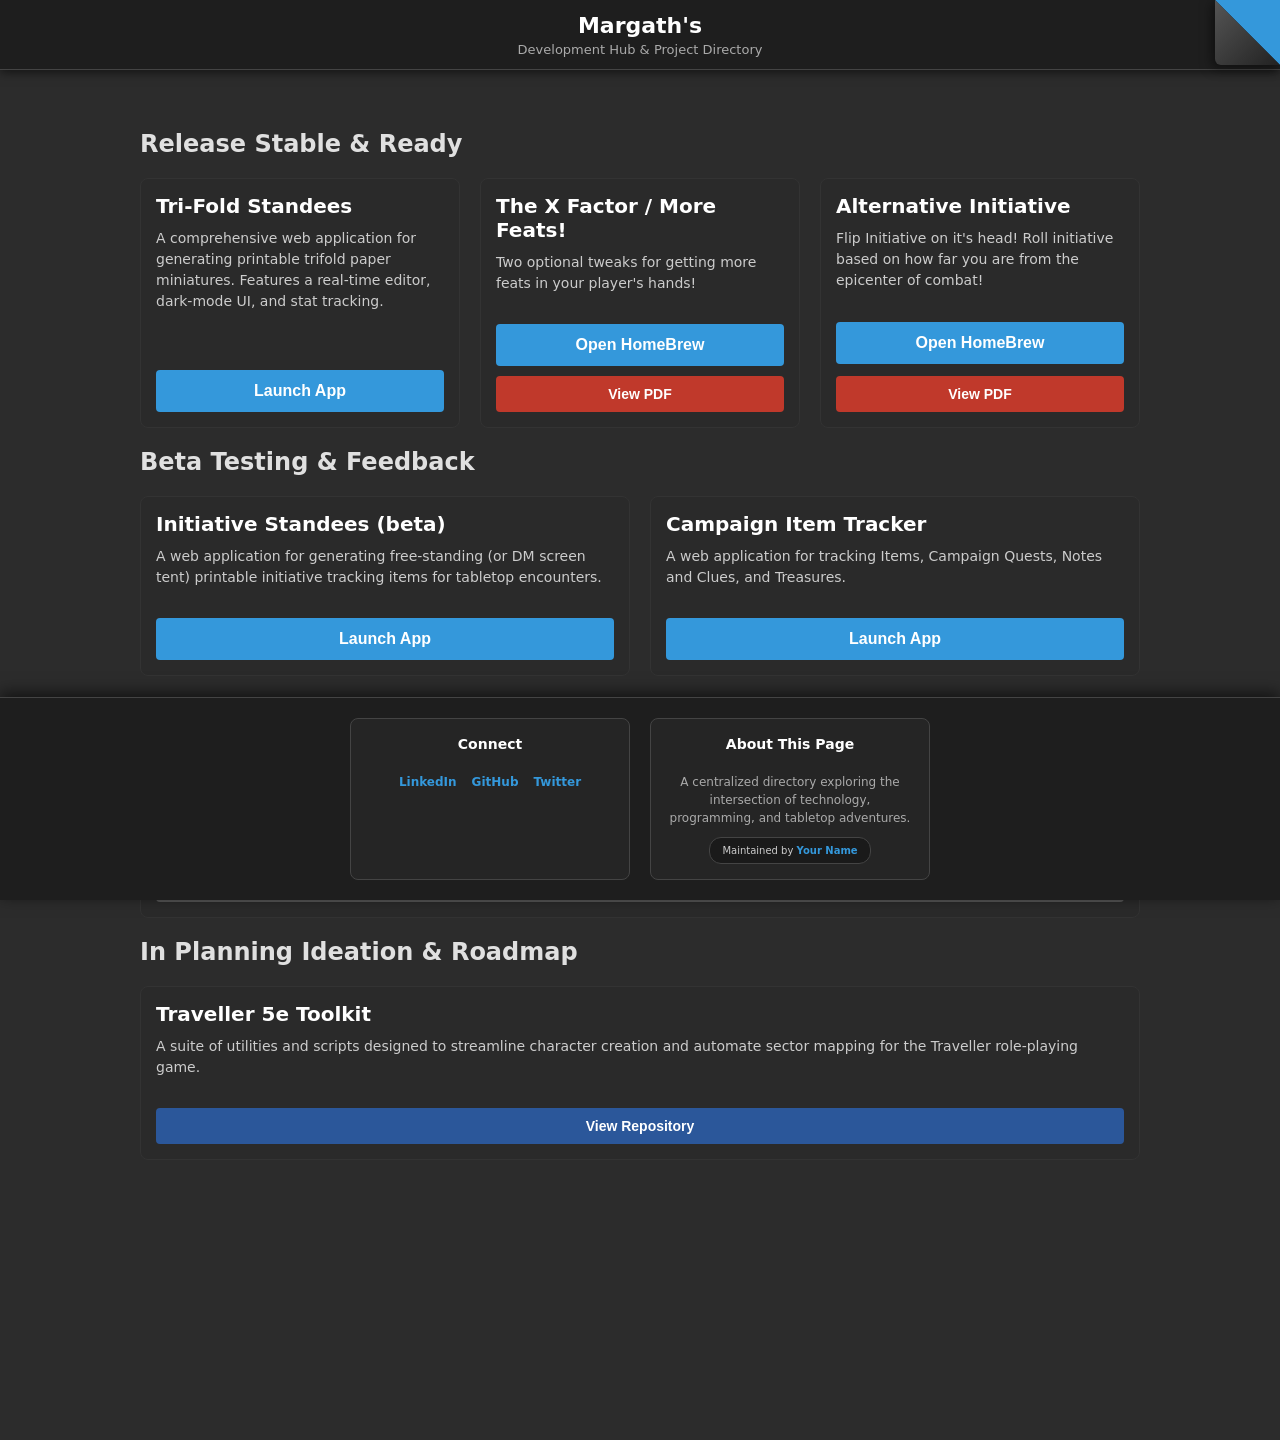
==== index.html @ d9f0ceb3 "Update PDF link for 'The X Factor' feature" ====
<!DOCTYPE html>
<html lang="en">
<head>
<meta charset="UTF-8">
<meta name="viewport" content="width=device-width, initial-scale=1.0">
<title>Projects Directory</title>
<link rel="stylesheet" href="style.css">
</head>
<body>
<a href="tools.html" class="page-curl" aria-label="Game Tools">
    <div class="curl-reveal">
        <span>Tools</span>
    </div>
    <div class="curl-flap"></div>
</a>
<header class="top-header">
    <div class="header-left">
    </div>
    
    <div class="header-titles">
        <h1>Margath's</h1>
        <p>Development Hub & Project Directory</p>
    </div>
    
    <div class="header-right">
    </div>
</header>

<div class="content-wrapper">
    <main class="main">
        <div class="status-section">
    <h2 class="status-header release-header">Release <span>Stable & Ready</span></h2>
    <div class="projects-grid">
        <div class="footer-block project-card">
            <div>
                <h2>Tri-Fold Standees</h2>
                <p>A comprehensive web application for generating printable trifold paper miniatures. Features a real-time editor, dark-mode UI, and stat tracking.</p>
            </div>
            <button class="primary" onclick="window.location.href='https://trifold.gameportal.win/'">Launch App</button>
        </div>
        
        <div class="footer-block project-card">
            <div>
                <h2>The X Factor / More Feats!</h2>
                <p>Two optional tweaks for getting more feats in your player's hands!</p>
            </div>
            <button class="primary" target="_blank" onclick="window.location.href='https://homebrewery.naturalcrit.com/share/rS9ggBRGFQz_'">Open HomeBrew</button>
            <button class="primary pdf-btn" onclick="window.open('pdf/Feat Hacks_ The X Factor & Even More Feats - The Homebrewery.pdf', '_blank')">View PDF</button>
        </div>

        <div class="footer-block project-card">
            <div>
                <h2>Alternative Initiative</h2>
                <p>Flip Initiative on it's head! Roll initiative based on how far you are from the epicenter of combat!</p>
            </div>
            <button class="primary" target="_blank" onclick="window.location.href='https://homebrewery.naturalcrit.com/share/d1U3A7jzAwYI'">Open HomeBrew</button>
            <button class="primary pdf-btn" onclick="window.open('/pdf/Alternative Initiative - The Homebrewery.pdf', '_blank')">View PDF</button>
        </div>
    </div>
</div>

<div class="status-section">
    <h2 class="status-header beta-header">Beta <span>Testing & Feedback</span></h2>
    <div class="projects-grid">
        <div class="footer-block project-card">
            <div>
                <h2>Initiative Standees (beta)</h2>
                <p>A web application for generating free-standing (or DM screen tent) printable initiative tracking items for tabletop encounters.</p>
            </div>
            <button class="primary" onclick="window.location.href='https://init-tents.gameportal.win/'">Launch App</button>
        </div>
        <div class="footer-block project-card">
            <div>
                <h2>Campaign Item Tracker</h2>
                <p>A web application for tracking Items, Campaign Quests, Notes and Clues, and Treasures.</p>
            </div>
            <button class="primary" onclick="window.location.href='https://init-tents.gameportal.win/'">Launch App</button>
        </div>
    </div>
</div>

<div class="status-section">
    <h2 class="status-header dev-header">In Development <span>Active Coding</span></h2>
    <div class="projects-grid">
        <div class="footer-block project-card">
            <div>
                <h2>Programming Sandbox</h2>
                <p>A live environment for testing out new scripts, programming language explorations, and managing various backend technology workflows.</p>
            </div>
            <button class="secondary" onclick="window.location.href='#'">Browse Code</button>
        </div>
    </div>
</div>

<div class="status-section">
    <h2 class="status-header plan-header">In Planning <span>Ideation & Roadmap</span></h2>
    <div class="projects-grid">
        <div class="footer-block project-card">
            <div>
                <h2>Traveller 5e Toolkit</h2>
                <p>A suite of utilities and scripts designed to streamline character creation and automate sector mapping for the Traveller role-playing game.</p>
            </div>
            <button class="primary word-btn" onclick="window.location.href='#'">View Repository</button>
        </div>
    </div>
</div>
    </main>
</div>

<footer class="credits-footer">
    <div class="footer-col">
        <div class="credits-box">
            <h3>Connect</h3>
            <div style="display: flex; gap: 15px; margin-top: 10px;">
                <a href="#">LinkedIn</a>
                <a href="#">GitHub</a>
                <a href="#">Twitter</a>
            </div>
        </div>
    </div>
    
    <div class="footer-col">
        <div class="credits-box">
            <h3>About This Page</h3>
            <p style="margin: 10px 0;">A centralized directory exploring the intersection of technology, programming, and tabletop adventures.</p>
            <div class="gemini-charm">Maintained by <span>Your Name</span></div>
        </div>
    </div>
</footer>

</body>
</html>
---- style.css ----
body {
    font-family: system-ui, -apple-system, sans-serif;
    margin: 0;
    display: flex;
    flex-direction: column;
    background-color: #2c2c2c;
    color: #e0e0e0;
}

/* Flexbox Header Setup */
.top-header {
    position: fixed;
    top: 0; left: 0; right: 0;
    height: 70px;
    background: #1e1e1e;
    display: flex;
    justify-content: space-between; 
    align-items: center;
    padding: 0 30px;
    box-shadow: 0 2px 10px rgba(0,0,0,0.6);
    z-index: 100;
    border-bottom: 1px solid #444;
    box-sizing: border-box;
}

.header-left, .header-right {
    flex: 1;
    display: flex;
}
.header-right {
    justify-content: flex-end;
}
.header-titles {
    flex: 2;
    text-align: center;
}
.header-titles h1 { margin: 0 0 4px 0; font-size: 22px; color: #fff; }
.header-titles p { margin: 0; font-size: 13px; color: #aaa; white-space: nowrap; }

/* Header Help Box */
.header-help {
    display: flex;
    flex-wrap: wrap; 
    gap: 10px;
    background: #252525;
    padding: 8px 15px;
    border-radius: 8px;
    border: 1px solid #444;
    font-size: 11px;
    color: #ccc;
}
.help-item { display: flex; align-items: center; gap: 6px; }
.help-icon {
    display: flex; align-items: center; justify-content: center;
    width: 20px; height: 20px; border-radius: 50%;
    color: white; font-weight: bold; font-size: 12px;
}
.icon-plus { background: #2ecc71; }
.icon-del { background: #e74c3c; font-size: 14px; }
.icon-copy { background: #3498db; }
.icon-paste { background: #f39c12; }

.header-qr {
    height: 50px;
    width: 50px;
    background: white;
    padding: 2px;
    border-radius: 4px;
    box-shadow: 0 2px 6px rgba(0,0,0,0.5);
    transition: transform 0.2s ease-in-out;
    transform-origin: top right;
    cursor: pointer;
}
.header-qr:hover {
    transform: scale(2.5); 
    z-index: 200;
}

/* Main Workspace styling */
.content-wrapper {
    margin-top: 70px; 
    display: flex;
    flex-direction: column;
    min-height: calc(100vh - 70px);
    align-items: center;
}

.main {
    flex-grow: 1;
    padding: 40px 40px 280px 40px; 
    display: flex;
    flex-direction: column;
    align-items: center;
    justify-content: flex-start;
    width: 100%;
    box-sizing: border-box;
}

.page {
    background: white;
    width: 8.5in;
    min-height: 11in;
    box-shadow: 0 4px 20px rgba(0,0,0,0.6);
    padding: 0.5in;
    box-sizing: border-box;
    display: flex;
    flex-wrap: wrap;
    align-content: flex-start;
    gap: 0.25in;
}

/* Pawn container & UI */
.pawn-wrapper {
    display: flex;
    flex-direction: column;
    position: relative;
    background: #f9f9f9;
    padding: 12px;
    border-radius: 6px;
    border: 1px solid #ddd;
    width: fit-content;
}

.action-group-left { position: absolute; top: -10px; left: -10px; display: flex; gap: 6px; z-index: 5; }
.action-group-right { position: absolute; top: -10px; right: -10px; z-index: 5; }

.circle-btn {
    color: white; border: none; border-radius: 50%; width: 24px; height: 24px;
    cursor: pointer; font-weight: bold; font-size: 14px; display: flex;
    align-items: center; justify-content: center; box-shadow: 0 2px 4px rgba(0,0,0,0.3);
    padding: 0; transition: background 0.2s;
}

.btn-dup { background: #2ecc71; } .btn-dup:hover { background: #27ae60; }
.btn-del { background: #e74c3c; font-size: 16px; } .btn-del:hover { background: #c0392b; }
.btn-copy { background: #3498db; font-size: 12px; } .btn-copy:hover { background: #2980b9; }
.btn-paste { background: #f39c12; font-size: 12px; } .btn-paste:hover { background: #d68910; }
.btn-paste:disabled { background: #95a5a6; cursor: not-allowed; box-shadow: none; }

.edit-toggle-btn {
    background: #e0e0e0; color: #333; border: 1px solid #ccc; border-radius: 4px;
    padding: 6px; margin-top: 8px; cursor: pointer; font-size: 12px;
    font-weight: bold; transition: background 0.2s;
}
.edit-toggle-btn:hover { background: #d0d0d0; }

.pawn-settings {
    display: flex; flex-direction: column; gap: 8px; margin-top: 8px;
    border-top: 1px dashed #ccc; padding-top: 8px;
}

.pawn-inputs { display: flex; gap: 5px; align-items: center; }
.pawn-inputs input {
    border: 1px solid #ccc; border-radius: 4px; font-size: 12px;
    background: white; color: black; height: 30px; box-sizing: border-box;
}
.input-name { flex-grow: 1; padding: 6px; }
.input-number { width: 40px; text-align: center; padding: 6px; }

/* Stats Grid */
.pawn-stats-grid {
    display: grid; grid-template-columns: repeat(4, 1fr); gap: 6px;
    background: #e8e8e8; padding: 8px; border-radius: 4px; border: 1px solid #ccc;
}
.pawn-stats-grid div { display: flex; flex-direction: column; }
.pawn-stats-grid label { font-size: 10px; font-weight: bold; color: #555; margin-bottom: 2px; }
.pawn-stats-grid input {
    width: 100%; padding: 4px; box-sizing: border-box;
    border: 1px solid #bbb; border-radius: 2px; font-size: 11px;
    background: white; color: black;
}

.pawn-options {
    display: flex; gap: 12px; align-items: center; font-size: 11px;
    color: #333; padding: 2px 0; flex-wrap: wrap;
}
.pawn-options label { display: flex; align-items: center; gap: 4px; cursor: pointer; }
.input-color { width: 22px; height: 22px; padding: 0; cursor: pointer; border: 1px solid #ccc; border-radius: 4px; box-sizing: border-box; }

/* Transform Sliders */
.pawn-controls {
    display: flex; flex-direction: column; gap: 4px; background: #eee;
    padding: 8px; border-radius: 4px; border: 1px solid #ccc;
}
.slider-group { display: flex; align-items: center; gap: 8px; font-size: 11px; color: #333; font-weight: bold; }
.slider-group label { width: 45px; }
.slider-group input[type="range"] { flex-grow: 1; cursor: pointer; margin: 0; }

.reset-slider-btn {
    background: #dcdcdc; color: #333; border: 1px solid #b0b0b0; border-radius: 4px;
    cursor: pointer; font-size: 12px; padding: 2px 6px; display: flex;
    align-items: center; justify-content: center; transition: background 0.2s;
}
.reset-slider-btn:hover { background: #c0c0c0; }

/* Generic Buttons */
button.primary {
    background: #3498db; color: white; border: none; padding: 12px; cursor: pointer;
    font-size: 16px; border-radius: 4px; font-weight: bold; width: 100%; box-sizing: border-box;
}
button.primary:hover { background: #2980b9; }

button.primary.word-btn { background: #2b579a; font-size: 14px; padding: 10px;}
button.primary.word-btn:hover { background: #1a3c6d; }

button.primary.odt-btn { background: #8e44ad; font-size: 14px; padding: 10px;}
button.primary.odt-btn:hover { background: #6c3483; }

button.secondary {
    background: #555; color: white; border: none; padding: 10px; cursor: pointer;
    font-size: 14px; border-radius: 4px; font-weight: bold; box-sizing: border-box;
}
button.secondary:hover { background: #666; }

select {
    width: 100%; padding: 10px; border-radius: 4px; border: 1px solid #555;
    background: #1e1e1e; color: white; box-sizing: border-box; cursor: pointer;
}
.btn-row { display: flex; gap: 10px; width: 100%; }
.btn-row button { flex: 1; }
.export-col { display: flex; flex-direction: column; gap: 8px; width: 100%; }

/* Floating Footer Layout */
.credits-footer {
    position: fixed;
    bottom: 0; left: 0; right: 0;
    display: flex;
    gap: 20px;
    width: 100%;
    padding: 20px 40px;
    background: #1e1e1e;
    border-top: 1px solid #444;
    box-shadow: 0 -4px 15px rgba(0,0,0,0.6);
    justify-content: center;
    align-items: stretch;
    z-index: 100;
    box-sizing: border-box;
    flex-wrap: wrap;
    max-height: 280px;
    overflow-y: auto;
}

.footer-col {
    display: flex;
    flex-direction: column;
    gap: 15px;
    flex: 1;
    min-width: 180px;
    max-width: 280px;
}

.footer-block {
    background: #2a2a2a;
    padding: 15px;
    border-radius: 8px;
    border: 1px solid #333;
    display: flex;
    flex-direction: column;
    gap: 10px;
    height: 100%;
    box-sizing: border-box;
}
.footer-block label { font-weight: bold; color: #fff; font-size: 13px; }

.credits-box {
    background: #252525;
    padding: 15px;
    border-radius: 8px;
    border: 1px solid #444;
    font-size: 12px;
    color: #aaa;
    line-height: 1.5;
    text-align: center;
    height: 100%;
    box-sizing: border-box;
    display: flex;
    flex-direction: column;
    align-items: center;
}
.credits-box h3 { margin: 0 0 8px 0; font-size: 14px; color: #fff; }
.credits-box a { color: #3498db; text-decoration: none; font-weight: bold; }
.credits-box a:hover { text-decoration: underline; color: #5dade2; }
.credits-box .tip-jar { display: inline-block; margin-top: 8px; padding: 6px 12px; background: #e67e22; color: white; border-radius: 4px; text-decoration: none; font-weight: bold; }
.credits-box .tip-jar:hover { background: #d35400; text-decoration: none; }

.gemini-charm {
    margin-top: auto;
    display: inline-block;
    background: #1a1a1a;
    padding: 5px 12px;
    border-radius: 12px;
    font-size: 10px;
    border: 1px solid #444;
    color: #ccc;
}
.gemini-charm span { color: #3498db; font-weight: bold; }

/* --- NEW DIRECTORY GRID STYLES --- */
.projects-grid {
    display: grid;
    grid-template-columns: repeat(auto-fit, minmax(300px, 1fr));
    gap: 20px;
    width: 100%;
    max-width: 1000px;
    margin-top: 20px;
}

.project-card {
    transition: transform 0.2s ease, box-shadow 0.2s ease;
    justify-content: space-between;
}

.project-card:hover {
    transform: translateY(-5px);
    box-shadow: 0 8px 20px rgba(0,0,0,0.8);
    border-color: #555;
}

.project-card h2 {
    margin: 0 0 10px 0;
    color: #fff;
    font-size: 20px;
}

.project-card p {
    color: #ccc;
    font-size: 14px;
    line-height: 1.5;
    margin: 0 0 20px 0;
}

/* --- RESPONSIVE BREAKPOINTS --- */
@media (max-width: 768px) {
    .top-header {
        padding: 0 15px;
    }
    
    .header-titles h1 {
        font-size: 18px;
    }
    
    .header-titles p {
        font-size: 11px;
    }

    /* Hide the extra header buttons on small screens to save space */
    .header-help {
        display: none; 
    }

    .projects-grid {
        grid-template-columns: 1fr; /* Stack the project cards */
        gap: 15px;
    }

    /* Un-fix the footer so it doesn't take up the whole screen on mobile */
    .credits-footer {
        position: static;
        flex-direction: column;
        padding: 20px;
        max-height: none;
        box-shadow: none;
        border-top: 1px solid #444;
    }
    
    .footer-col {
        max-width: 100%;
    }

    /* Adjust main padding since footer is no longer fixed at the bottom */
    .main {
        padding: 20px 20px 40px 20px;
    }
}
/* --- CONTACT SUBCARDS --- */
.subcards-section {
    width: 100%;
    max-width: 1000px;
    margin-top: 40px;
    border-top: 1px dashed #444;
    padding-top: 30px;
}

.subcards-section h3 {
    color: #fff;
    margin: 0 0 20px 0;
    font-size: 18px;
}

.subcard-grid {
    display: grid;
    grid-template-columns: repeat(auto-fit, minmax(200px, 1fr));
    gap: 15px;
}

/* Base Subcard Styling */
.subcard {
    background: #252525;
    border: 1px solid #333;
    border-radius: 8px;
    padding: 15px;
    display: flex;
    align-items: center;
    gap: 15px;
    text-decoration: none;
    color: #ccc;
    transition: transform 0.2s ease, background 0.2s ease, border-color 0.2s ease;
}

.subcard:hover {
    transform: translateY(-3px);
    background: #2a2a2a;
}

/* Icon Block Styling */
.subcard-icon {
    display: flex;
    align-items: center;
    justify-content: center;
    width: 40px;
    height: 40px;
    border-radius: 8px;
    color: white;
    font-weight: bold;
    font-size: 20px;
}

.subcard-content h4 {
    margin: 0 0 4px 0;
    color: #fff;
    font-size: 16px;
}

.subcard-content p {
    margin: 0;
    font-size: 12px;
}

/* Brand Specific Colors & Hover Effects */
.github-card:hover { border-color: #ffffff; }
.github-card .subcard-icon { background: #333; }

.linkedin-card:hover { border-color: #0077b5; }
.linkedin-card .subcard-icon { background: #0077b5; }

/* Using the green from your original icon-plus class */
.email-card:hover { border-color: #2ecc71; }
.email-card .subcard-icon { background: #2ecc71; }
/* --- PAGE CURL EFFECT --- */
.page-curl {
    position: fixed;
    top: 0;
    right: 0;
    width: 65px;
    height: 65px;
    z-index: 10000; /* Ensures it sits above your header */
    transition: width 0.3s ease, height 0.3s ease;
    text-decoration: none;
    /* Applies a shadow to the custom clipped shapes */
    filter: drop-shadow(-3px 3px 6px rgba(0,0,0,0.5)); 
}

.page-curl:hover {
    width: 140px;
    height: 140px;
}

/* The colorful layer hiding underneath */
.curl-reveal {
    position: absolute;
    top: 0;
    right: 0;
    width: 100%;
    height: 100%;
    background: #3498db; /* Uses your primary button blue */
    /* Slices the div into a top-right triangle */
    clip-path: polygon(0 0, 100% 0, 100% 100%);
    transition: background 0.3s ease;
}

.page-curl:hover .curl-reveal {
    background: #2980b9; /* Darkens slightly on hover */
}

/* The text inside the fold */
.curl-reveal span {
    position: absolute;
    top: 10px;
    right: 5px;
    color: white;
    font-weight: bold;
    font-size: 12px;
    text-transform: uppercase;
    letter-spacing: 1px;
    transform: rotate(45deg);
    opacity: 0;
    transition: opacity 0.2s ease, top 0.3s ease, right 0.3s ease, font-size 0.3s ease;
}

.page-curl:hover .curl-reveal span {
    opacity: 1;
    top: 45px;
    right: 20px;
    font-size: 18px;
}

/* The "back" of the folded paper */
.curl-flap {
    position: absolute;
    top: 0;
    right: 0;
    width: 100%;
    height: 100%;
    /* Dark gradient to simulate lighting on the back of the peel */
    background: linear-gradient(135deg, #555 0%, #222 100%); 
    /* Slices the div into the opposing bottom-left triangle */
    clip-path: polygon(0 0, 100% 100%, 0 100%);
    border-bottom-left-radius: 6px; /* Softens the sharp folded tip */
}
    /* Custom Grid for the Business Card Interface */
    .projects-grid {
        display: grid;
        grid-template-columns: repeat(auto-fit, minmax(300px, 1fr));
        gap: 20px;
        width: 100%;
        max-width: 1000px;
        margin-top: 20px;
    }

    .project-card {
        /* Inherits from your .footer-block, with added hover effects */
        transition: transform 0.2s ease, box-shadow 0.2s ease;
        justify-content: space-between;
    }

    .project-card:hover {
        transform: translateY(-5px);
        box-shadow: 0 8px 20px rgba(0,0,0,0.8);
        border-color: #555;
    }

    .project-card h2 {
        margin: 0 0 10px 0;
        color: #fff;
        font-size: 20px;
    }

    .project-card p {
        color: #ccc;
        font-size: 14px;
        line-height: 1.5;
        margin: 0 0 20px 0;
    }
/* --- PAGE CURL EFFECT --- */
.page-curl {
    position: fixed;
    top: 0;
    right: 0;
    width: 65px;
    height: 65px;
    z-index: 10000; /* Ensures it sits above your header */
    transition: width 0.3s ease, height 0.3s ease;
    text-decoration: none;
    /* Applies a shadow to the custom clipped shapes */
    filter: drop-shadow(-3px 3px 6px rgba(0,0,0,0.5)); 
}

.page-curl:hover {
    width: 140px;
    height: 140px;
}

/* The colorful layer hiding underneath */
.curl-reveal {
    position: absolute;
    top: 0;
    right: 0;
    width: 100%;
    height: 100%;
    background: #3498db; /* Uses your primary button blue */
    /* Slices the div into a top-right triangle */
    clip-path: polygon(0 0, 100% 0, 100% 100%);
    transition: background 0.3s ease;
}

.page-curl:hover .curl-reveal {
    background: #2980b9; /* Darkens slightly on hover */
}

/* The text inside the fold */
.curl-reveal span {
    position: absolute;
    top: 10px;
    right: 5px;
    color: white;
    font-weight: bold;
    font-size: 12px;
    text-transform: uppercase;
    letter-spacing: 1px;
    transform: rotate(45deg);
    opacity: 0;
    transition: opacity 0.2s ease, top 0.3s ease, right 0.3s ease, font-size 0.3s ease;
}

.page-curl:hover .curl-reveal span {
    opacity: 1;
    top: 45px;
    right: 20px;
    font-size: 18px;
}

/* The "back" of the folded paper */
.curl-flap {
    position: absolute;
    top: 0;
    right: 0;
    width: 100%;
    height: 100%;
    /* Dark gradient to simulate lighting on the back of the peel */
    background: linear-gradient(135deg, #555 0%, #222 100%); 
    /* Slices the div into the opposing bottom-left triangle */
    clip-path: polygon(0 0, 100% 100%, 0 100%);
    border-bottom-left-radius: 6px; /* Softens the sharp folded tip */
}
/* PDF Button Styling */
button.primary.pdf-btn { 
    background: #c0392b; 
    font-size: 14px; 
    padding: 10px;
}

button.primary.pdf-btn:hover { 
    background: #922b21; 
}

/* Print Settings */
@media print {
    @page { margin: 0.5in; size: letter portrait; }
    body { background: white; height: auto; }
    .top-header { display: none !important; }
    .content-wrapper { margin-top: 0; display: block; height: auto; overflow: visible; }
    .main { padding: 0; overflow: visible; display: block; }
    .page { box-shadow: none; width: 100%; height: auto; min-height: 0; padding: 0; display: block; }
    .pawn-wrapper { display: inline-block; margin: 0 0.25in 0.25in 0; padding: 0; border: none; background: transparent; page-break-inside: avoid; }
    .action-group-left, .action-group-right, .edit-toggle-btn, .pawn-settings, .credits-footer { display: none !important; }
}
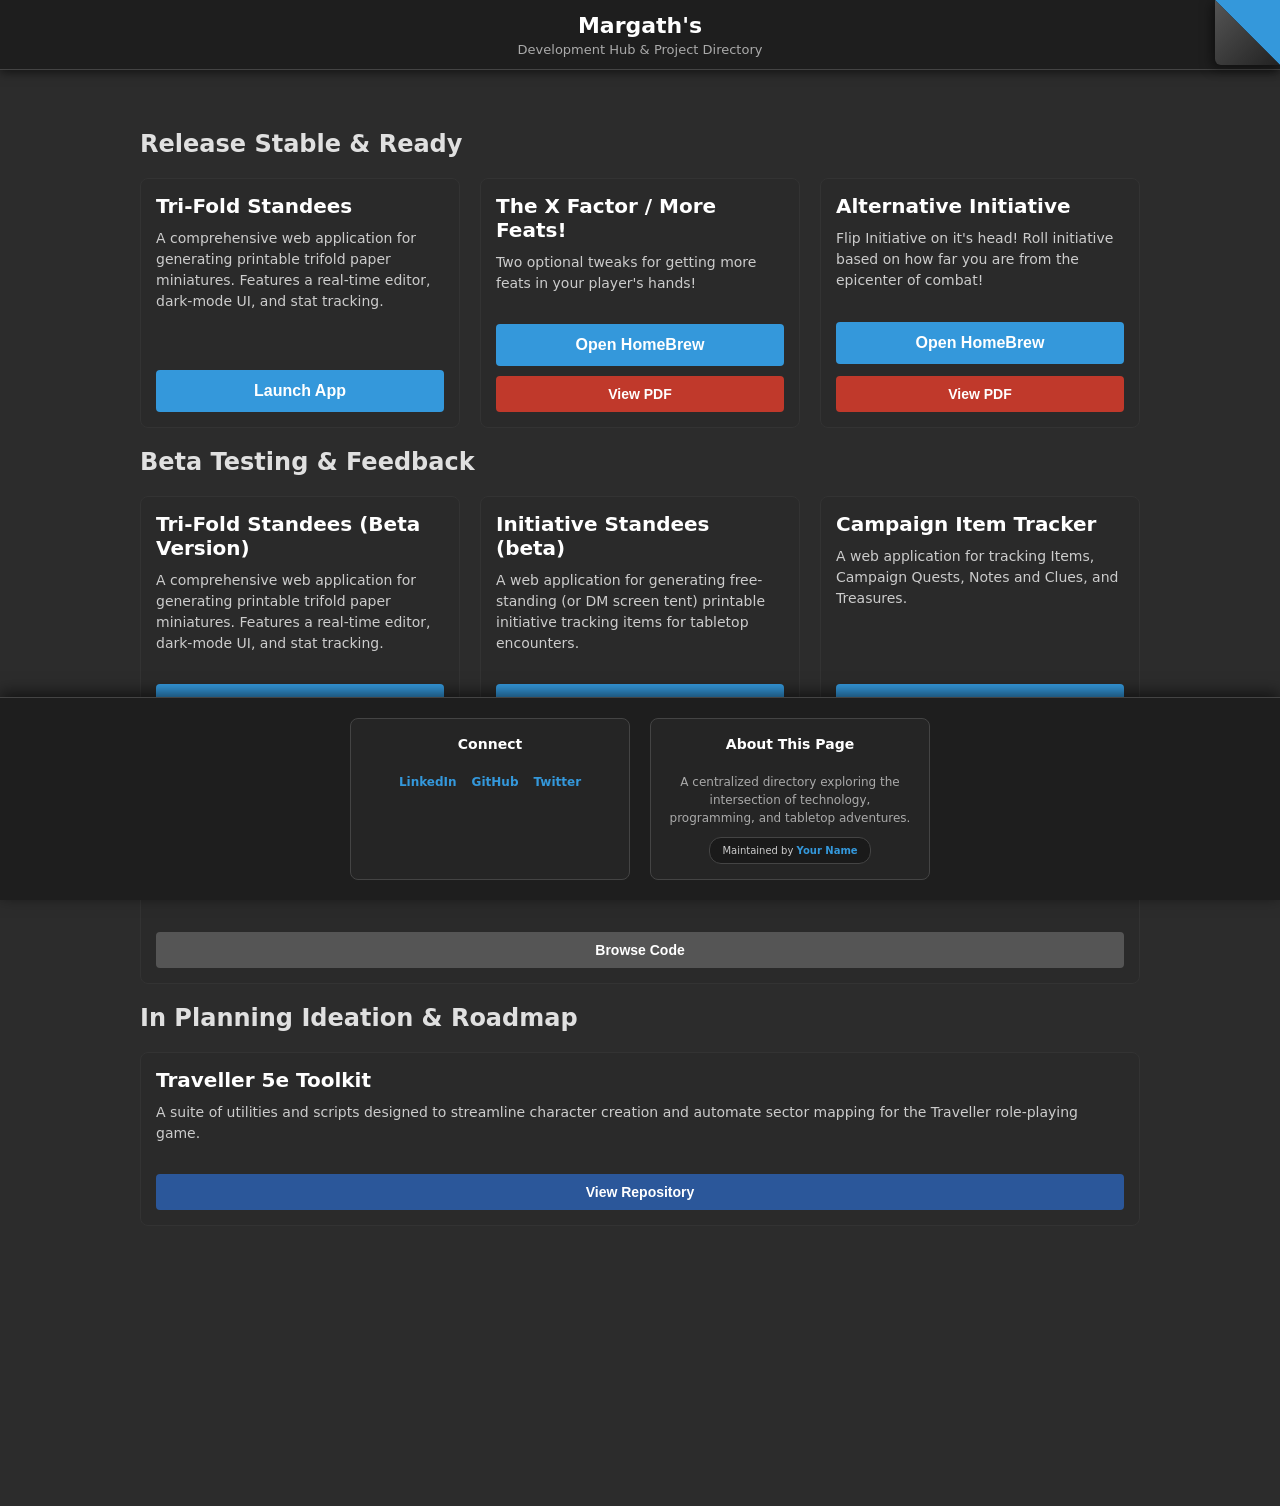
==== commit 6d41b247: "Add Tri-Fold Standees project card to beta section of index.html Added a new project card for Tri-Fo" ====
--- a/index.html
+++ b/index.html
@@ -62,6 +62,14 @@
 <div class="status-section">
     <h2 class="status-header beta-header">Beta <span>Testing & Feedback</span></h2>
     <div class="projects-grid">
+        <div class="footer-block project-card">
+            <div>
+                <h2>Tri-Fold Standees (Beta Version)</h2>
+                <p>A comprehensive web application for generating printable trifold paper miniatures. Features a real-time editor, dark-mode UI, and stat tracking.</p>
+            </div>
+            <button class="primary" onclick="window.location.href='https://trifold.gameportal.win/beta/'">Launch App</button>
+        </div>
+
         <div class="footer-block project-card">
             <div>
                 <h2>Initiative Standees (beta)</h2>
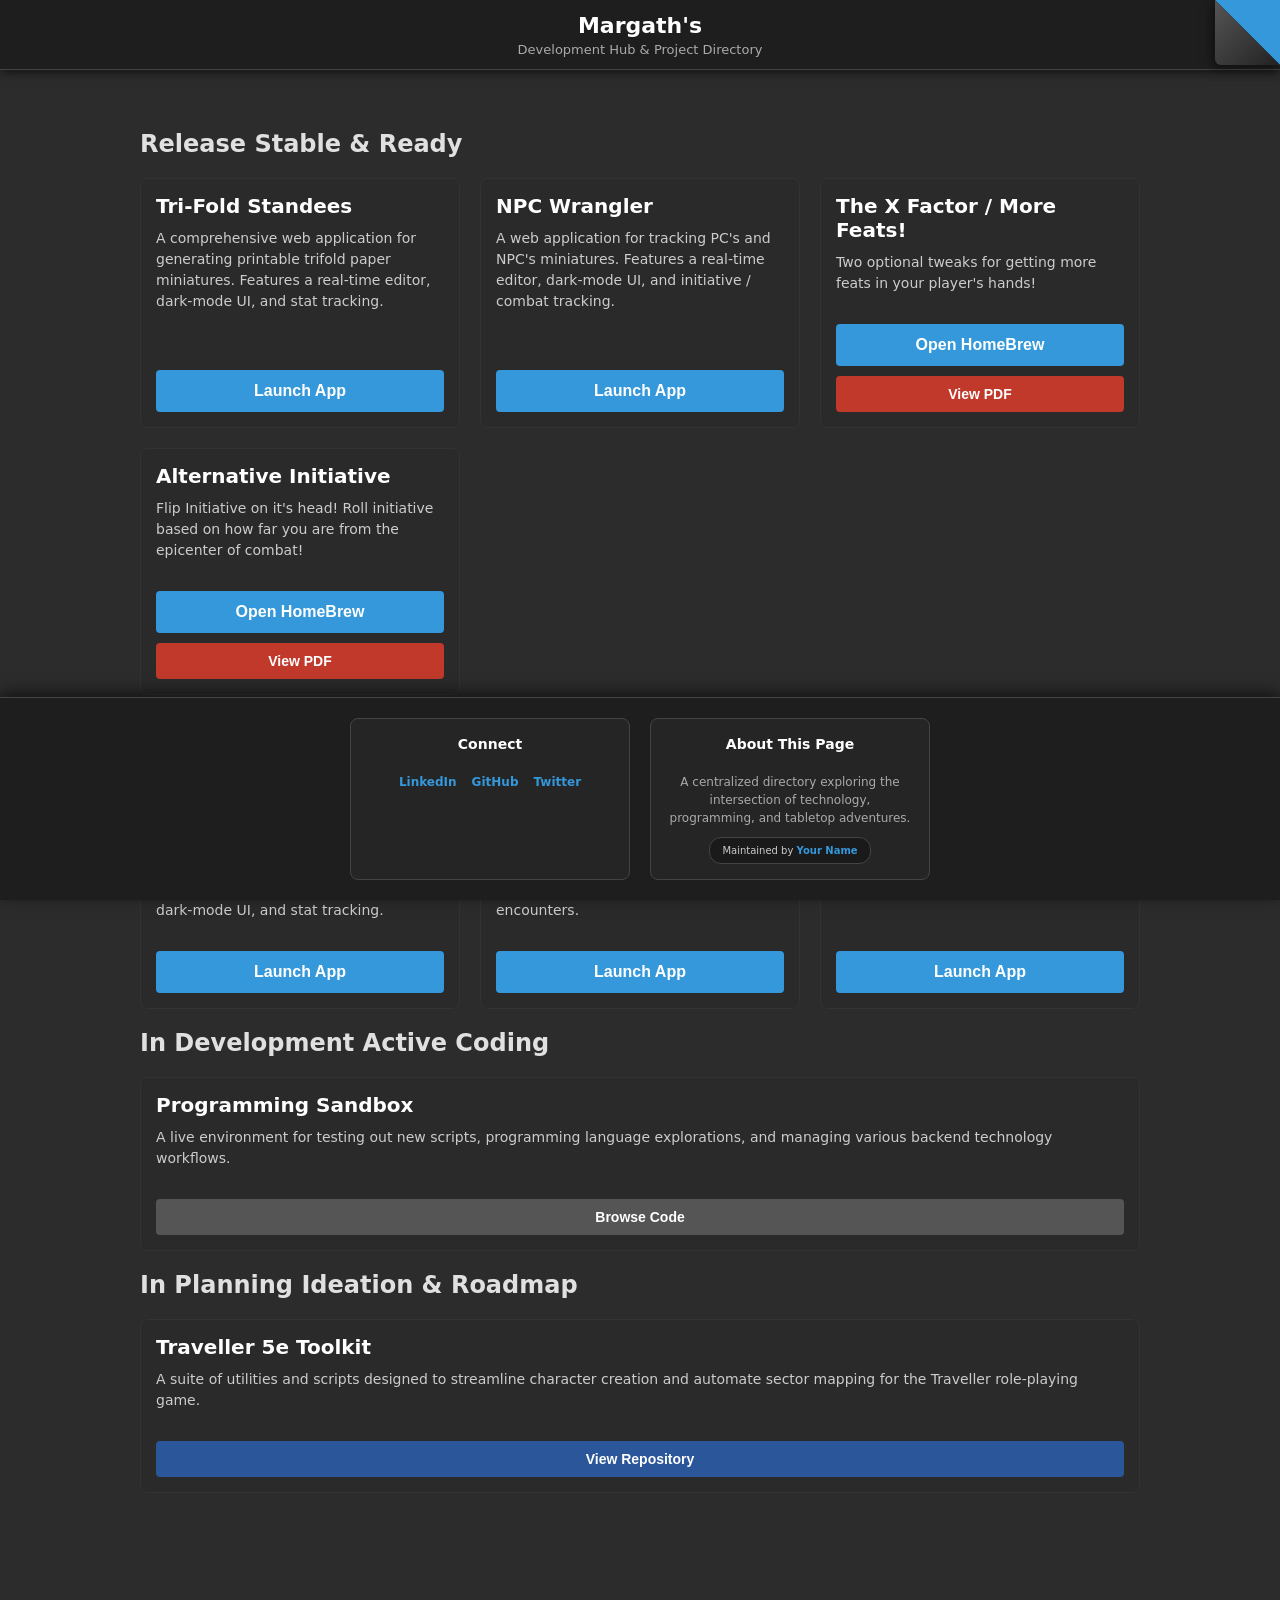
==== commit 970aa873: "Update index.html for NPC Wrangling." ====
--- a/index.html
+++ b/index.html
@@ -37,6 +37,14 @@
                 <p>A comprehensive web application for generating printable trifold paper miniatures. Features a real-time editor, dark-mode UI, and stat tracking.</p>
             </div>
             <button class="primary" onclick="window.location.href='https://trifold.gameportal.win/'">Launch App</button>
+        </div>
+        
+        <div class="footer-block project-card">
+            <div>
+                <h2>NPC Wrangler</h2>
+                <p>A web application for tracking PC's and NPC's miniatures. Features a real-time editor, dark-mode UI, and initiative / combat tracking.</p>
+            </div>
+            <button class="primary" onclick="window.location.href='https://npc-wrangler.gameportal.win/'">Launch App</button>
         </div>
         
         <div class="footer-block project-card">
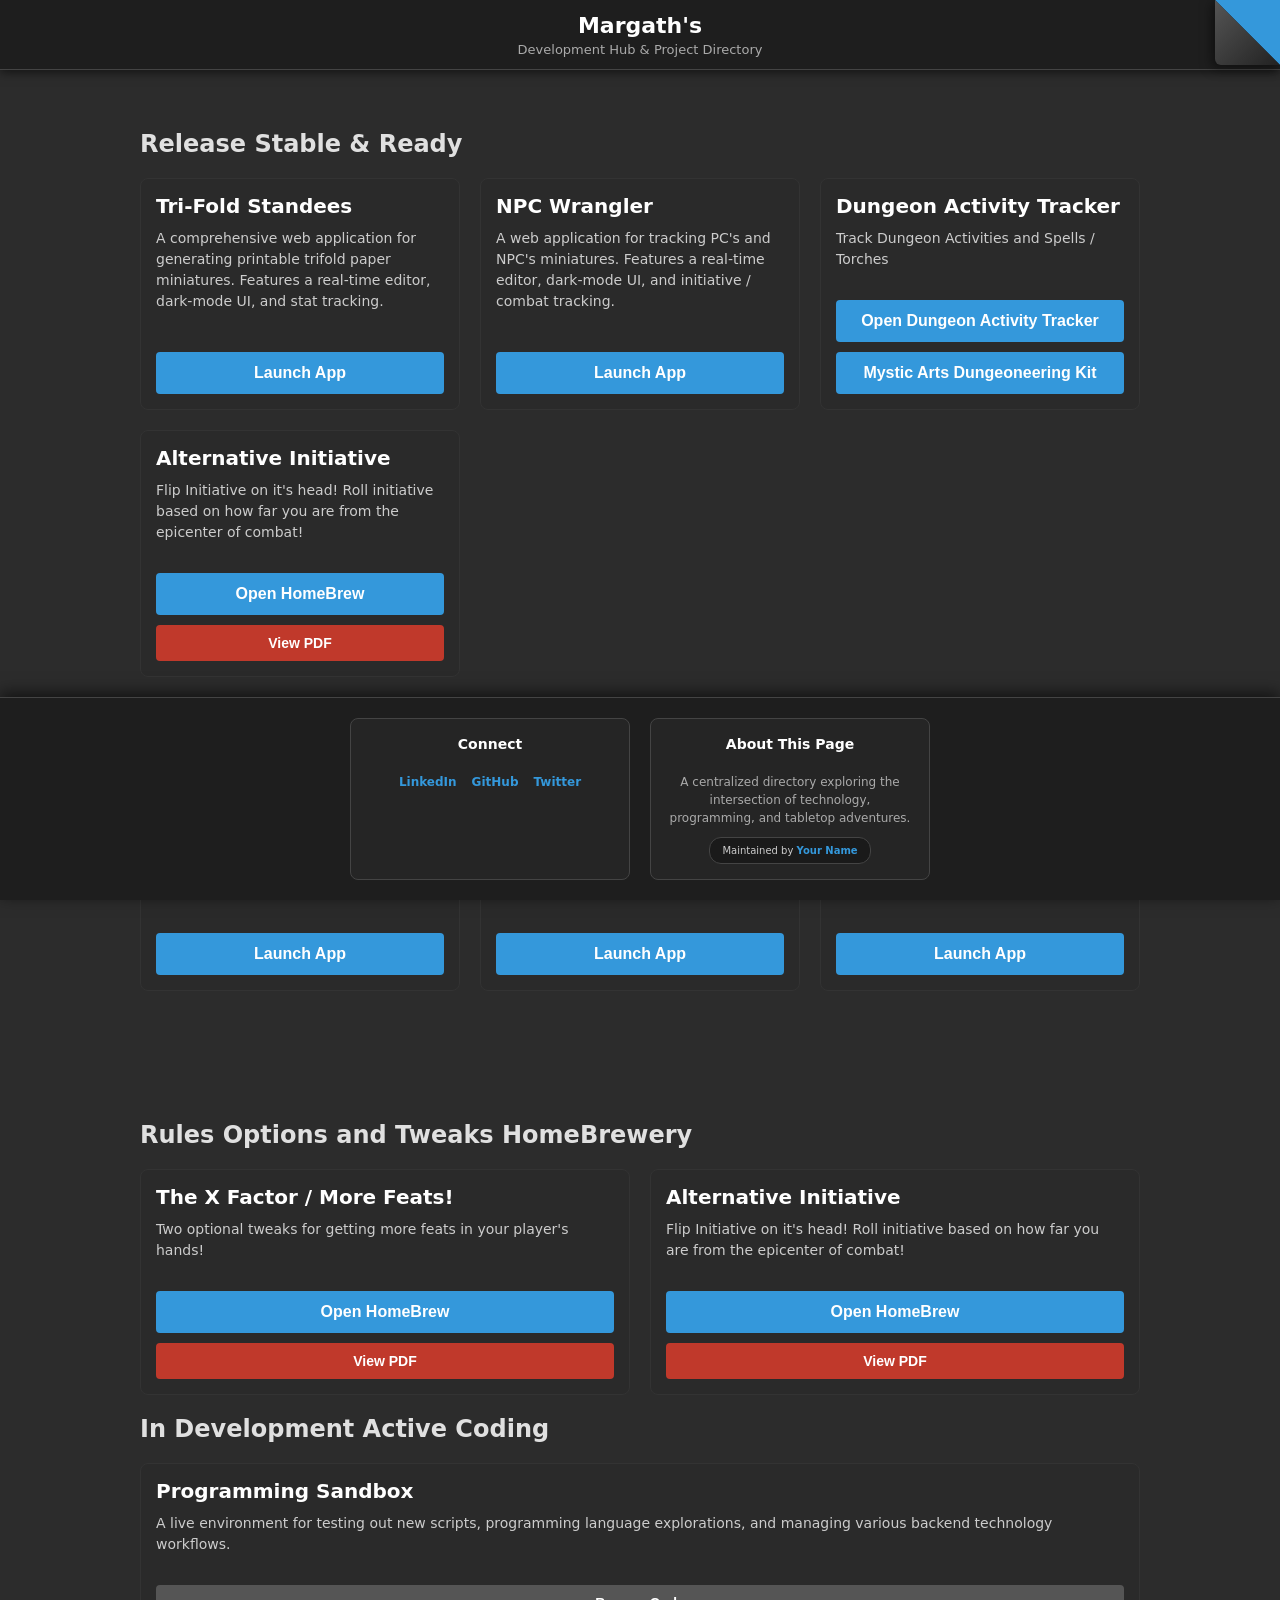
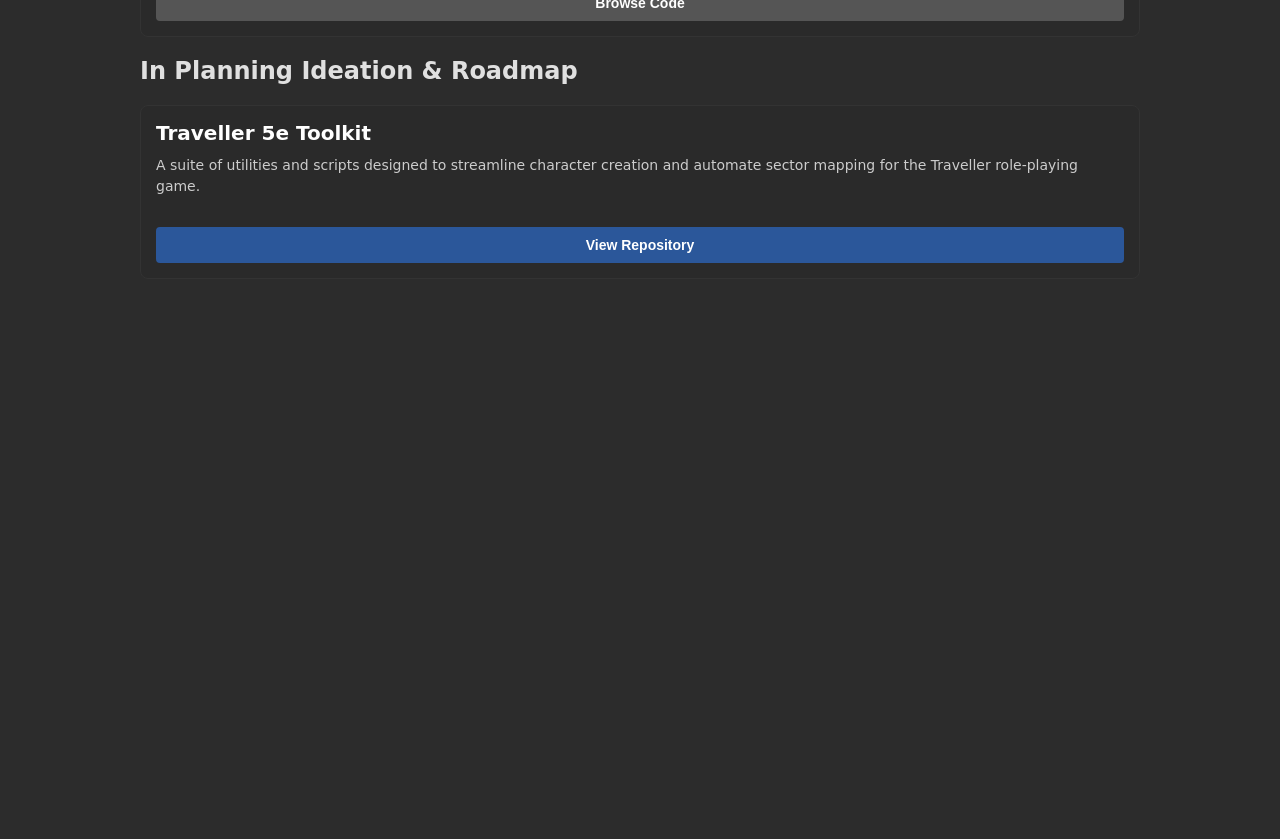
==== commit d9c4770b: "Update new section and add new project cards" ====
--- a/index.html
+++ b/index.html
@@ -49,11 +49,11 @@
         
         <div class="footer-block project-card">
             <div>
-                <h2>The X Factor / More Feats!</h2>
-                <p>Two optional tweaks for getting more feats in your player's hands!</p>
+                <h2>Dungeon Activity Tracker</h2>
+                <p>Track Dungeon Activities and Spells / Torches</p>
             </div>
-            <button class="primary" target="_blank" onclick="window.location.href='https://homebrewery.naturalcrit.com/share/rS9ggBRGFQz_'">Open HomeBrew</button>
-            <button class="primary pdf-btn" onclick="window.open('pdf/Feat Hacks_ The X Factor & Even More Feats - The Homebrewery.pdf', '_blank')">View PDF</button>
+            <button class="primary" onclick="window.location.href='https://dungeon-tracker.gameportal.win/'">Open Dungeon Activity Tracker</button>
+            <button class="primary" onclick="window.open('https://www.patreon.com/posts/dungeoneering-149413228?utm_medium=clipboard_copy&utm_source=copyLink&utm_campaign=postshare_fan&utm_content=web_share', '_blank')">Mystic Arts Dungeoneering Kit</button>
         </div>
 
         <div class="footer-block project-card">
@@ -94,7 +94,31 @@
         </div>
     </div>
 </div>
+<div class="content-wrapper">
+    <main class="main">
+        <div class="status-section">
+    <h2 class="status-header release-header">Rules Options and Tweaks <span>HomeBrewery</span></h2>
+    <div class="projects-grid">
+        <div class="footer-block project-card">
+            <div>
+                <h2>The X Factor / More Feats!</h2>
+                <p>Two optional tweaks for getting more feats in your player's hands!</p>
+            </div>
+            <button class="primary" target="_blank" onclick="window.location.href='https://homebrewery.naturalcrit.com/share/rS9ggBRGFQz_'">Open HomeBrew</button>
+            <button class="primary pdf-btn" onclick="window.open('pdf/Feat Hacks_ The X Factor & Even More Feats - The Homebrewery.pdf', '_blank')">View PDF</button>
+        </div>
 
+        <div class="footer-block project-card">
+            <div>
+                <h2>Alternative Initiative</h2>
+                <p>Flip Initiative on it's head! Roll initiative based on how far you are from the epicenter of combat!</p>
+            </div>
+            <button class="primary" target="_blank" onclick="window.location.href='https://homebrewery.naturalcrit.com/share/d1U3A7jzAwYI'">Open HomeBrew</button>
+            <button class="primary pdf-btn" onclick="window.open('/pdf/Alternative Initiative - The Homebrewery.pdf', '_blank')">View PDF</button>
+        </div>
+    </div>
+</div>
+        
 <div class="status-section">
     <h2 class="status-header dev-header">In Development <span>Active Coding</span></h2>
     <div class="projects-grid">
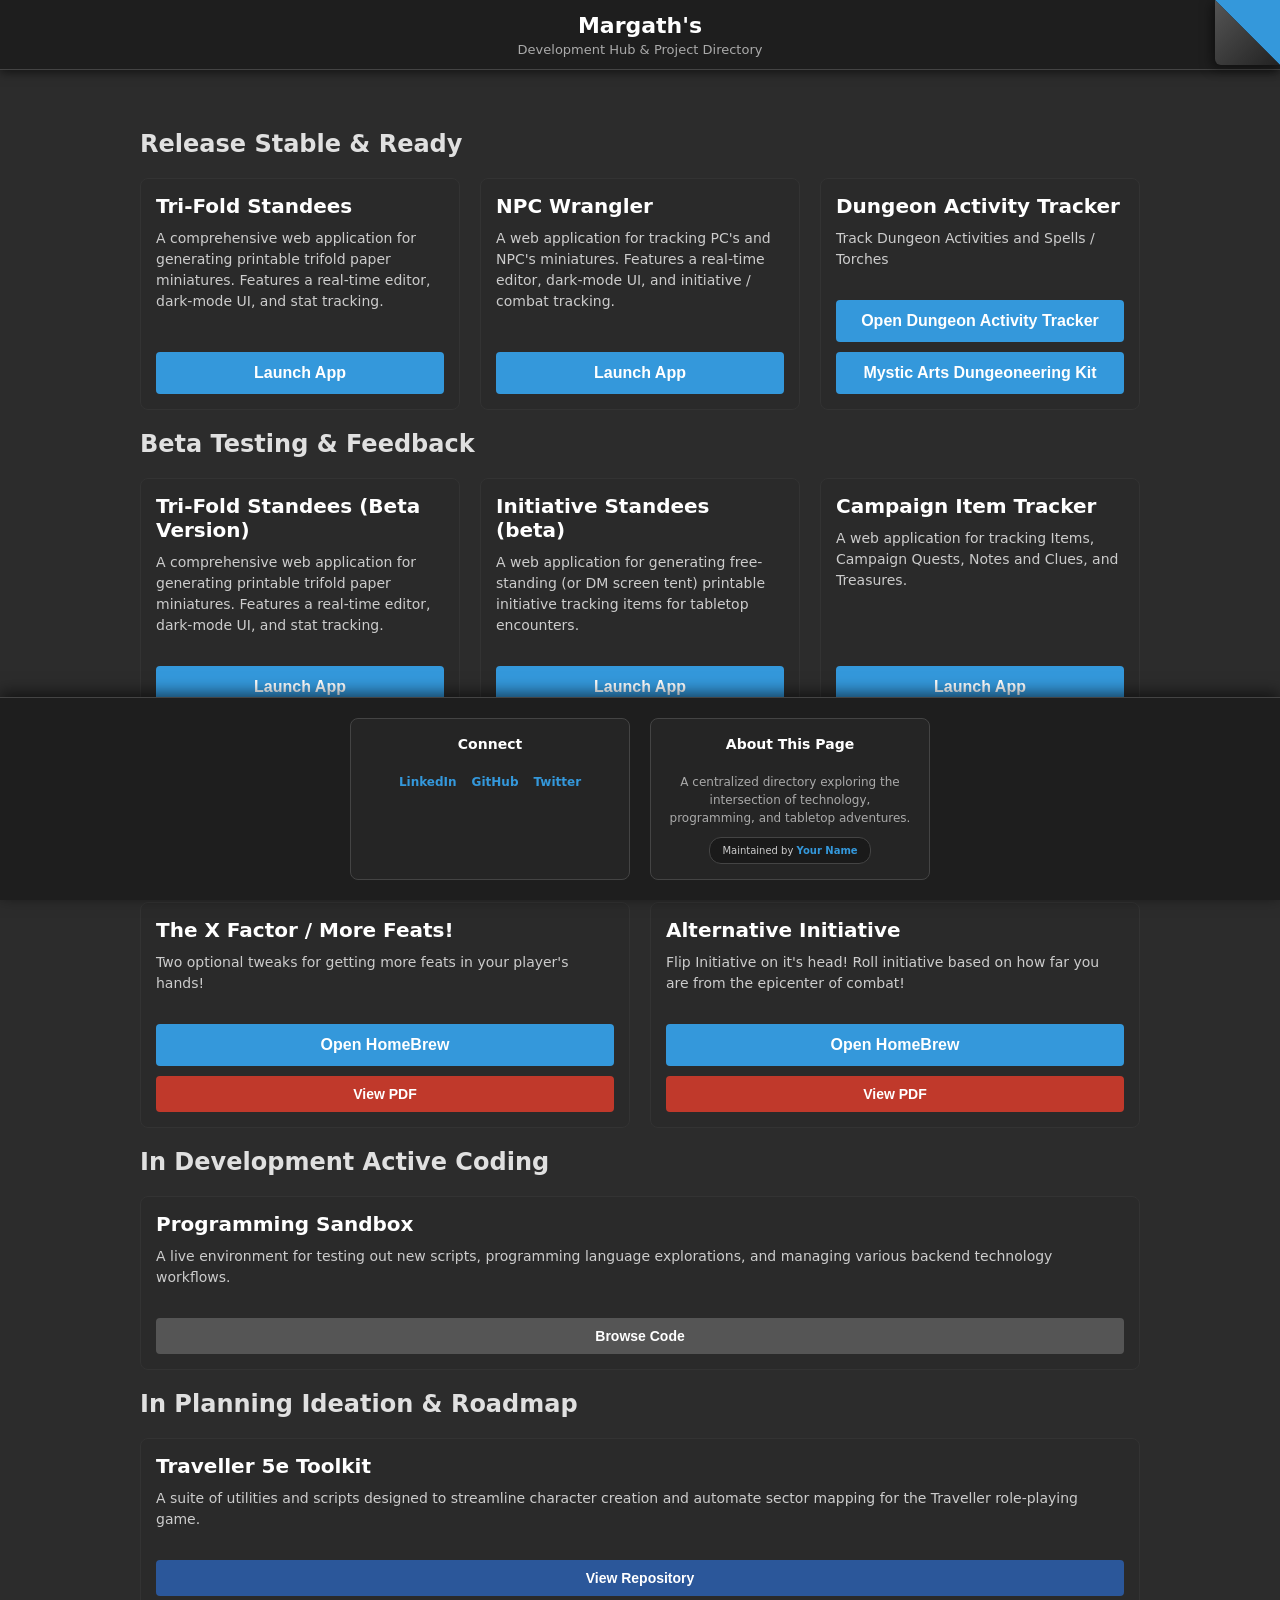
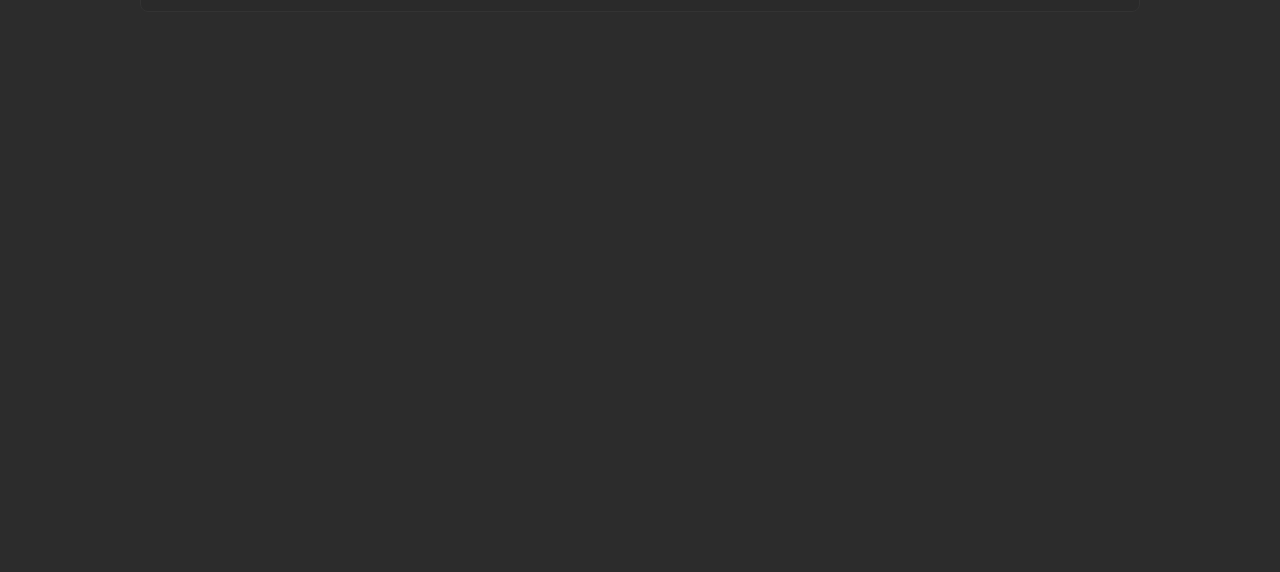
==== commit 6e3cbbac: "Update footer with Campaign Item Tracker details Removed the Alternative Initiative section and adde" ====
--- a/index.html
+++ b/index.html
@@ -55,15 +55,7 @@
             <button class="primary" onclick="window.location.href='https://dungeon-tracker.gameportal.win/'">Open Dungeon Activity Tracker</button>
             <button class="primary" onclick="window.open('https://www.patreon.com/posts/dungeoneering-149413228?utm_medium=clipboard_copy&utm_source=copyLink&utm_campaign=postshare_fan&utm_content=web_share', '_blank')">Mystic Arts Dungeoneering Kit</button>
         </div>
-
-        <div class="footer-block project-card">
-            <div>
-                <h2>Alternative Initiative</h2>
-                <p>Flip Initiative on it's head! Roll initiative based on how far you are from the epicenter of combat!</p>
-            </div>
-            <button class="primary" target="_blank" onclick="window.location.href='https://homebrewery.naturalcrit.com/share/d1U3A7jzAwYI'">Open HomeBrew</button>
-            <button class="primary pdf-btn" onclick="window.open('/pdf/Alternative Initiative - The Homebrewery.pdf', '_blank')">View PDF</button>
-        </div>
+        
     </div>
 </div>
 
@@ -85,6 +77,7 @@
             </div>
             <button class="primary" onclick="window.location.href='https://init-tents.gameportal.win/'">Launch App</button>
         </div>
+        
         <div class="footer-block project-card">
             <div>
                 <h2>Campaign Item Tracker</h2>
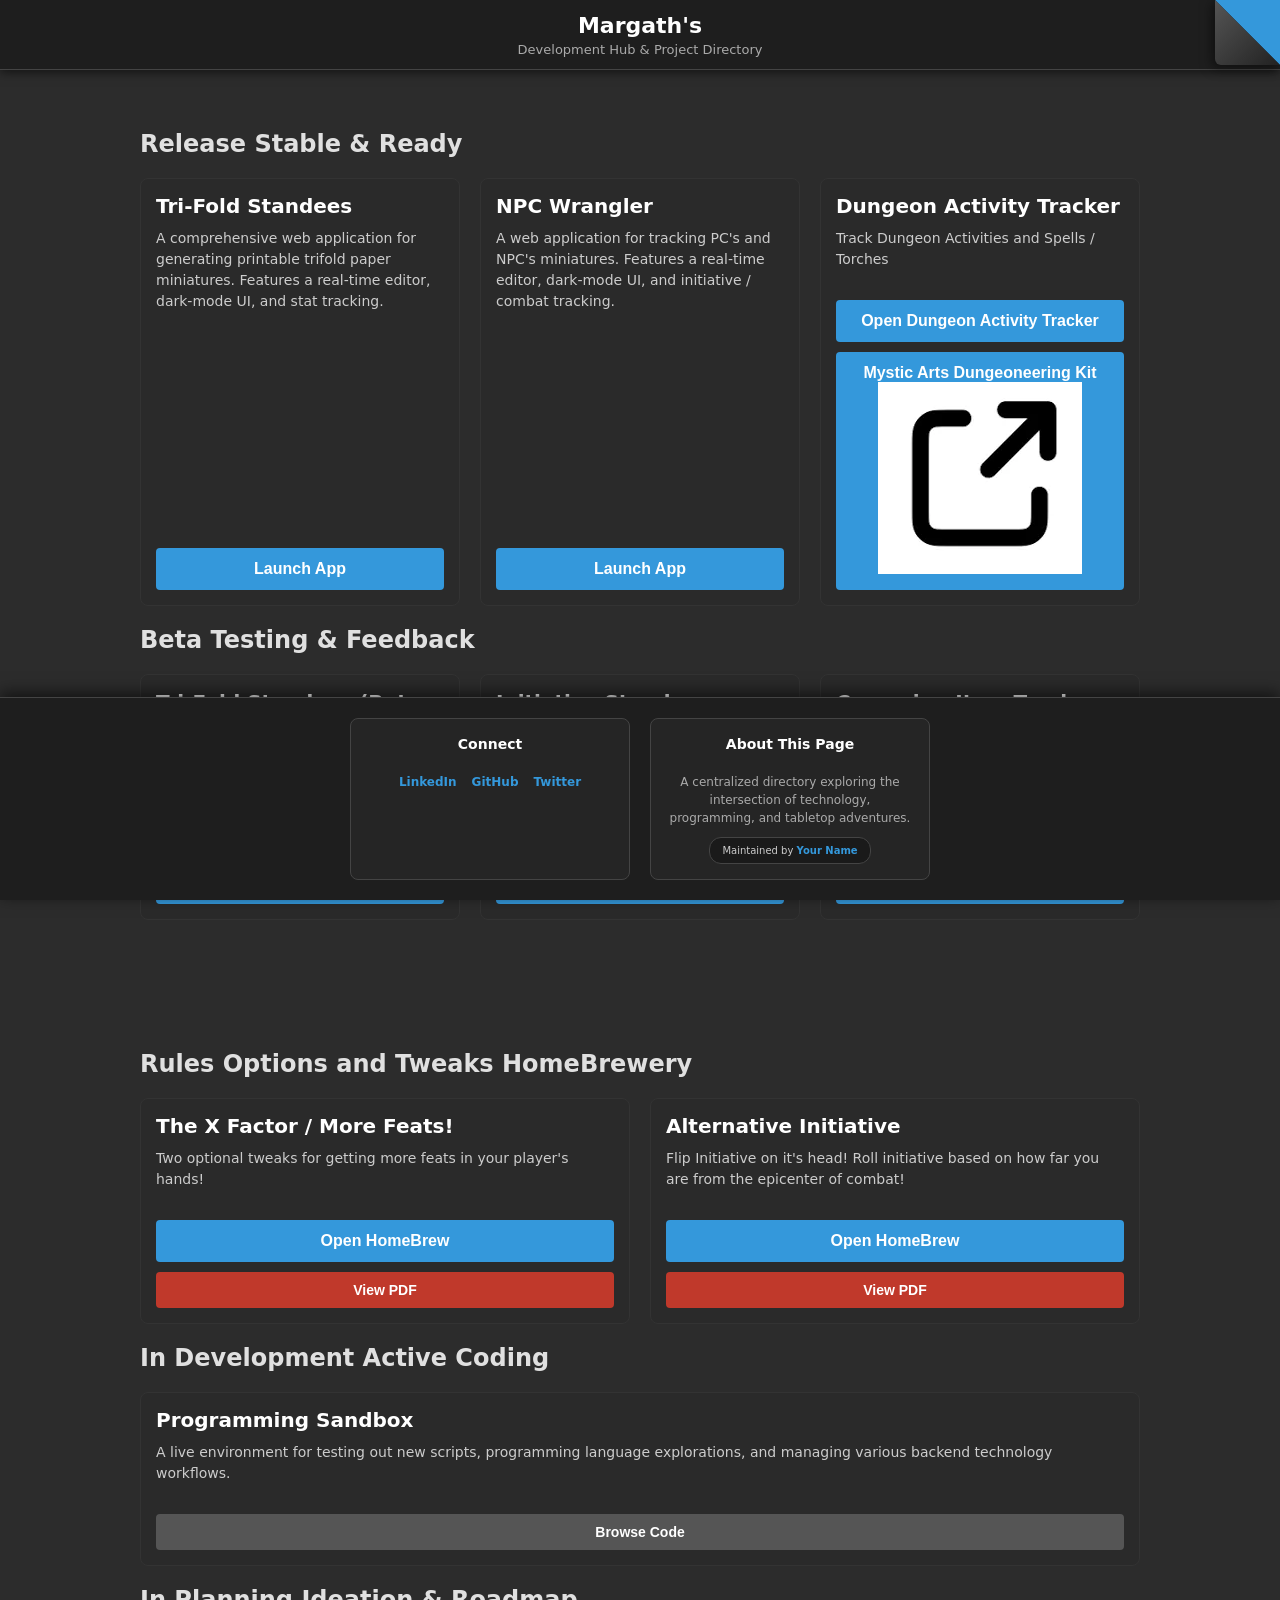
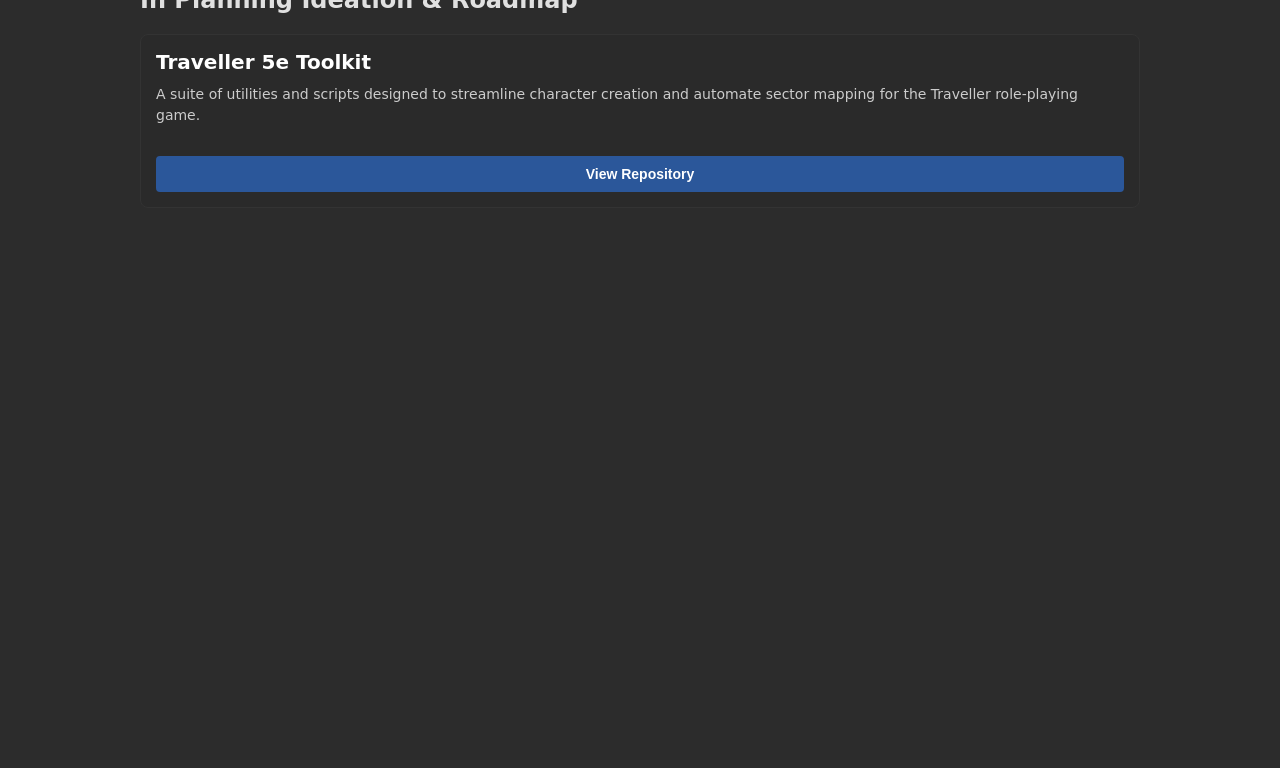
==== commit 78608395: "Add image to Mystic Arts Dungeoneering Kit button" ====
--- a/index.html
+++ b/index.html
@@ -53,7 +53,7 @@
                 <p>Track Dungeon Activities and Spells / Torches</p>
             </div>
             <button class="primary" onclick="window.location.href='https://dungeon-tracker.gameportal.win/'">Open Dungeon Activity Tracker</button>
-            <button class="primary" onclick="window.open('https://www.patreon.com/posts/dungeoneering-149413228?utm_medium=clipboard_copy&utm_source=copyLink&utm_campaign=postshare_fan&utm_content=web_share', '_blank')">Mystic Arts Dungeoneering Kit</button>
+            <button class="primary" onclick="window.open('https://www.patreon.com/posts/dungeoneering-149413228?utm_medium=clipboard_copy&utm_source=copyLink&utm_campaign=postshare_fan&utm_content=web_share', '_blank')">Mystic Arts Dungeoneering Kit<img src="[data-uri]" alt="External Link"/></button>
         </div>
         
     </div>
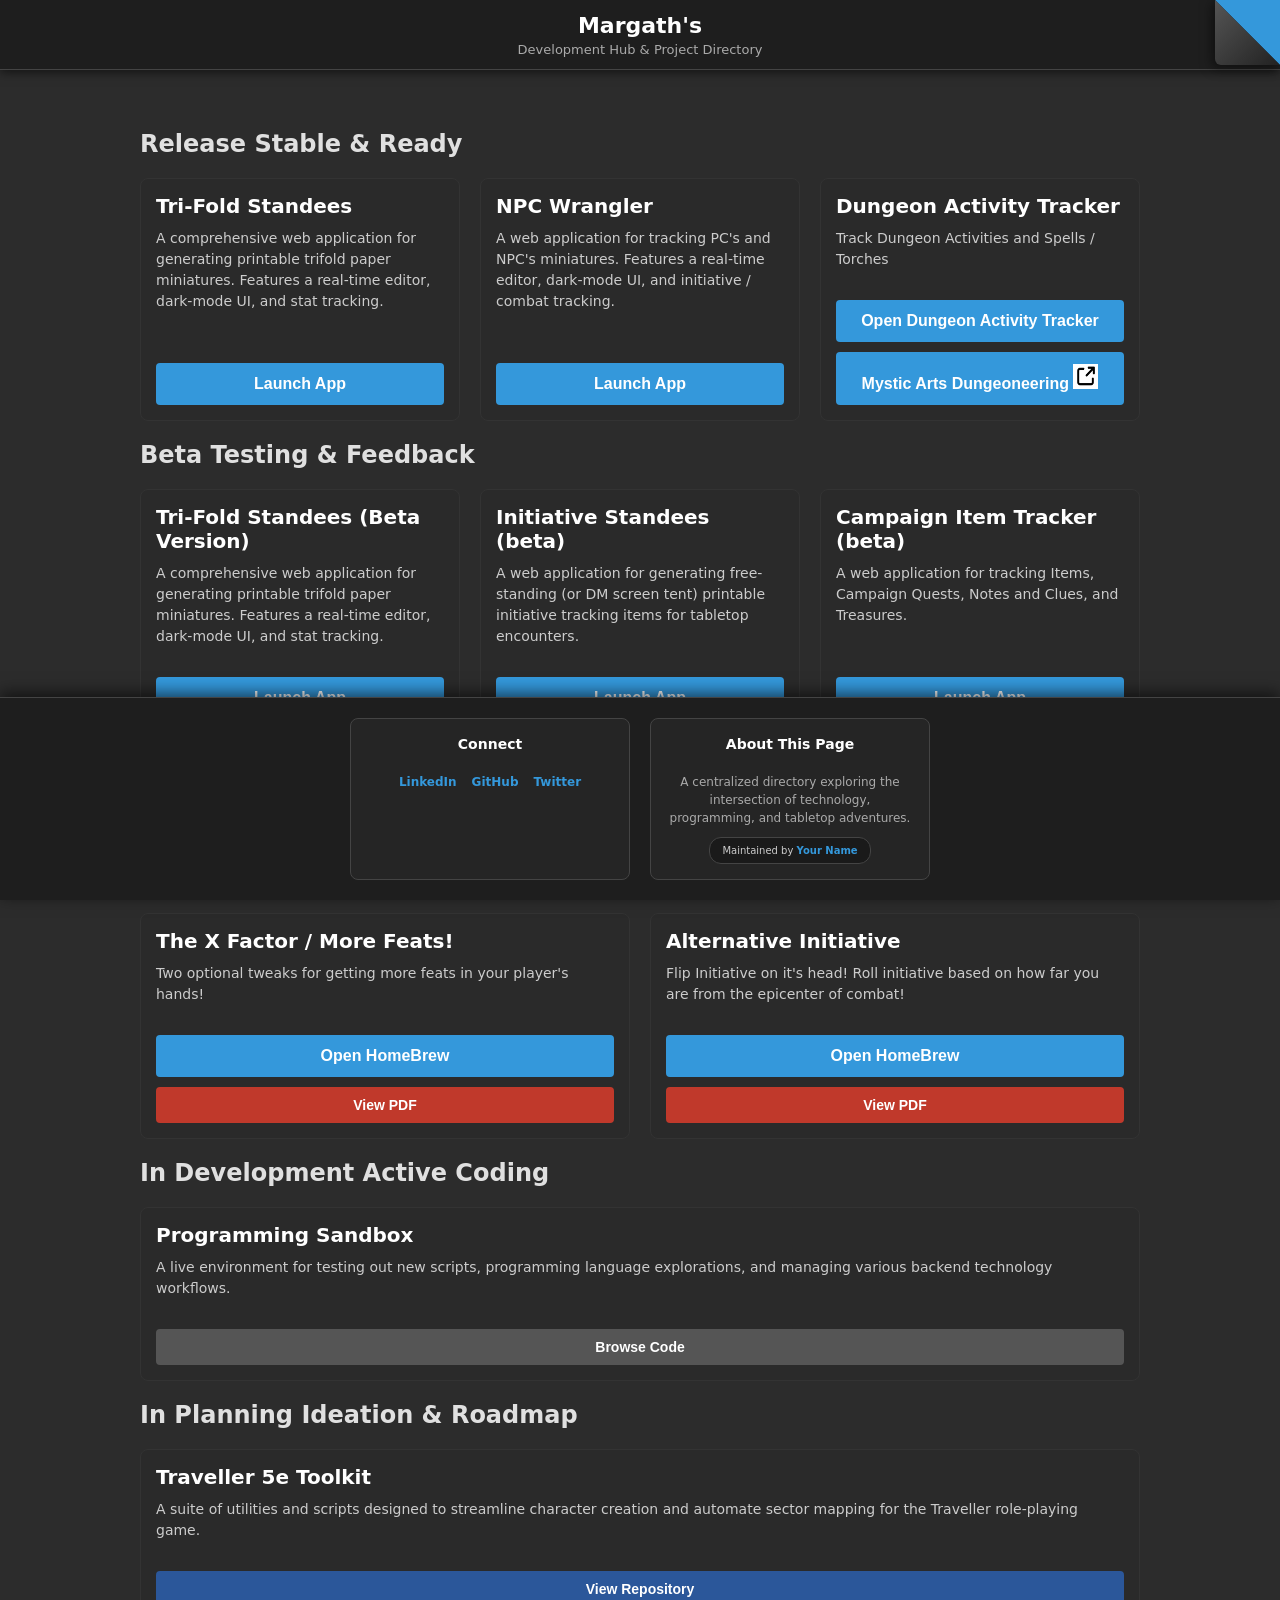
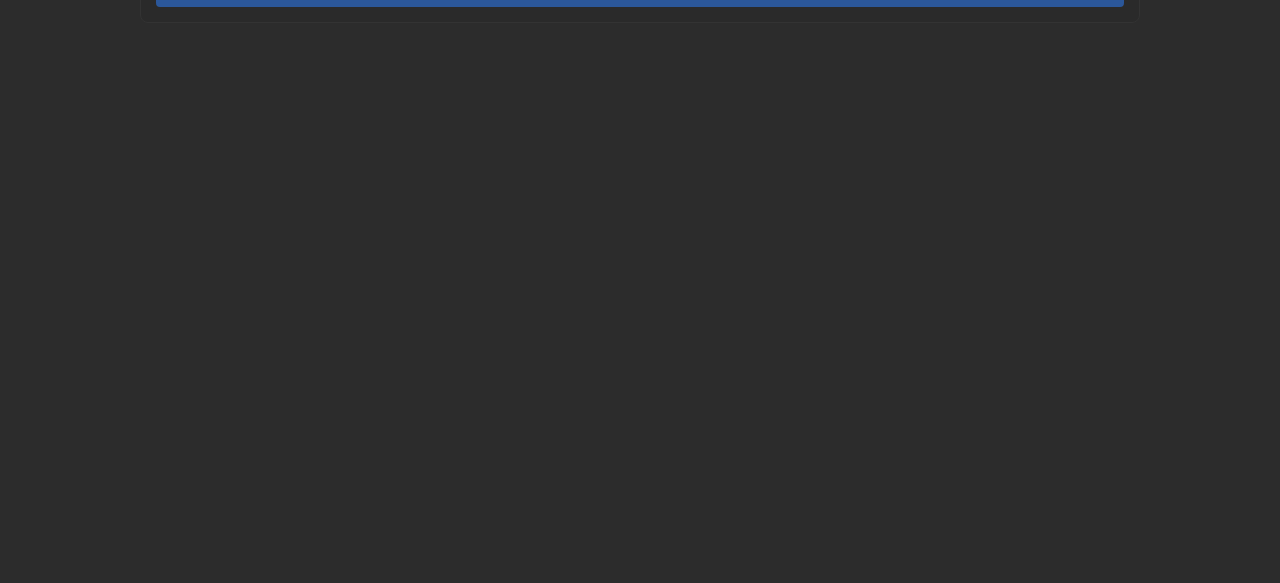
==== commit 0e508104: "Update Campaign Item Tracker title to include 'beta'" ====
--- a/index.html
+++ b/index.html
@@ -53,7 +53,7 @@
                 <p>Track Dungeon Activities and Spells / Torches</p>
             </div>
             <button class="primary" onclick="window.location.href='https://dungeon-tracker.gameportal.win/'">Open Dungeon Activity Tracker</button>
-            <button class="primary" onclick="window.open('https://www.patreon.com/posts/dungeoneering-149413228?utm_medium=clipboard_copy&utm_source=copyLink&utm_campaign=postshare_fan&utm_content=web_share', '_blank')">Mystic Arts Dungeoneering Kit<img src="[data-uri]" alt="External Link"/></button>
+            <button class="primary" onclick="window.open('https://www.patreon.com/posts/dungeoneering-149413228?utm_medium=clipboard_copy&utm_source=copyLink&utm_campaign=postshare_fan&utm_content=web_share', '_blank')">Mystic Arts Dungeoneering&nbsp;<img width="25px" height="25px"src="[data-uri]" alt="External Link"/></button>
         </div>
         
     </div>
@@ -80,7 +80,7 @@
         
         <div class="footer-block project-card">
             <div>
-                <h2>Campaign Item Tracker</h2>
+                <h2>Campaign Item Tracker (beta)</h2>
                 <p>A web application for tracking Items, Campaign Quests, Notes and Clues, and Treasures.</p>
             </div>
             <button class="primary" onclick="window.location.href='https://init-tents.gameportal.win/'">Launch App</button>
